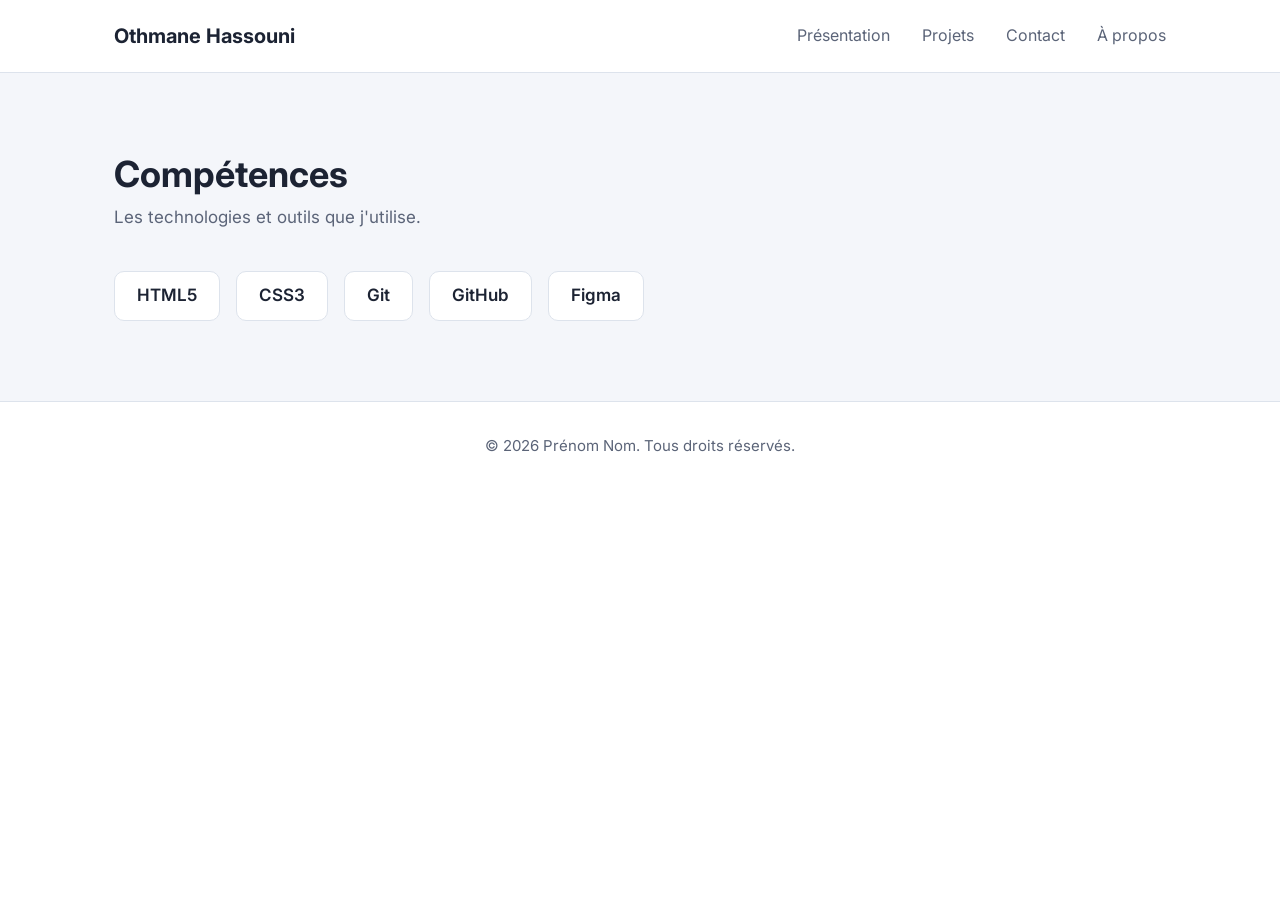
==== COMPÉTENCES.html @ f48d73fd "first up-dat" ====
<!DOCTYPE html>
<html lang="fr">
<head>
  <meta charset="UTF-8">
  <meta name="viewport" content="width=device-width, initial-scale=1.0">
  <meta name="description" content="Portfolio de Prénom Nom, apprenant développeur web.">
  <title>Othmane Hassouni — Portfolio</title>

  <!-- Police Inter (Google Fonts) -->
  <link rel="preconnect" href="https://fonts.googleapis.com">
  <link rel="preconnect" href="https://fonts.gstatic.com" crossorigin>
  <link href="https://fonts.googleapis.com/css2?family=Inter:wght@400;600;700&amp;display=swap" rel="stylesheet">

  <link rel="stylesheet" href="css/style.css">
</head>
<body>

  <!-- ========== EN-TÊTE ========== -->
  <header class="en-tete">
    <div class="conteneur en-tete__contenu">
      <a class="logo" href="index.html">Othmane Hassouni</a>
      <nav aria-label="Navigation principale">
        <ul class="menu">
          <li><a href="index.html">Présentation</a></li>
          <li><a href="PROJETS.html">Projets</a></li>
          <li><a href="CONTACT.html">Contact</a></li>
          <li><a href="COMPÉTENCES.html">À propos</a></li>
        </ul>
      </nav>
    </div>
  </header>

  <main>
 
 <!-- ========== COMPÉTENCES ========== -->
    <section id="competences" class="section section--claire">
      <div class="conteneur">
        <h2>Compétences</h2>
        <p class="section__intro">Les technologies et outils que j'utilise.</p>
        <ul class="competences">
          <li>HTML5</li>
          <li>CSS3</li>
          <li>Git</li>
          <li>GitHub</li>
          <li>Figma</li>
        </ul>
      </div>
    </section>

  <!-- ========== PIED DE PAGE ========== -->
  <footer class="pied">
    <div class="conteneur">
      <p>© 2026 Prénom Nom. Tous droits réservés.</p>
    </div>
  </footer>

</body>
</html>
---- css/style.css ----
/* ==========================================================
   Portfolio — modèle de départ (une seule page)
   Sommaire :
   1. Variables
   2. Base
   3. En-tête
   4. Présentation
   5. Sections communes
   6. Compétences
   7. Projets
   8. Contact
   9. Pied de page
   ========================================================== */

/* ---------- 1. Variables ---------- */
:root {
  /* Couleurs */
  --couleur-fond: #ffffff;
  --couleur-fond-clair: #f4f6fa;
  --couleur-texte: #1c2333;
  --couleur-texte-doux: #5b6478;
  --couleur-principale: #2f5bea;
  --couleur-bordure: #dde3ec;

  /* Typographie */
  --police: "Inter", Arial, sans-serif;

  /* Mise en page */
  --largeur-max: 1100px;
  --rayon: 10px;
}

/* ---------- 2. Base ---------- */
* {
  box-sizing: border-box;
}

body {
  margin: 0;
  font-family: var(--police);
  font-size: 17px;
  line-height: 1.6;
  color: var(--couleur-texte);
  background-color: var(--couleur-fond);
}

h1,
h2,
h3 {
  margin: 0;
  line-height: 1.2;
}

p {
  margin: 0;
}

ul {
  margin: 0;
  padding: 0;
  list-style: none;
}

a {
  color: inherit;
  text-decoration: none;
}

.conteneur {
  max-width: var(--largeur-max);
  margin: 0 auto;
  padding: 0 24px;
}

.bouton {
  display: inline-block;
  padding: 14px 28px;
  border: none;
  border-radius: var(--rayon);
  font-family: var(--police);
  font-size: 16px;
  font-weight: 600;
  color: #ffffff;
  background-color: var(--couleur-principale);
  cursor: pointer;
}

.lien {
  font-weight: 600;
  color: var(--couleur-principale);
}

/* ---------- 3. En-tête ---------- */
.en-tete {
  border-bottom: 1px solid var(--couleur-bordure);
}

.en-tete__contenu {
  display: flex;
  justify-content: space-between;
  align-items: center;
  height: 72px;
}

.logo {
  font-size: 20px;
  font-weight: 700;
}

.menu {
  display: flex;
  gap: 32px;
}

.menu a {
  font-size: 16px;
  color: var(--couleur-texte-doux);
}

/* ---------- 4. Présentation ---------- */
.presentation {
  padding: 96px 0;
}

.presentation__contenu {
  display: flex;
  justify-content: space-between;
  align-items: center;
  gap: 64px;
}

.presentation__texte {
  max-width: 600px;
}

.surtitre {
  margin-bottom: 8px;
  font-weight: 600;
  color: var(--couleur-principale);
}

.presentation h1 {
  font-size: 56px;
}

.metier {
  margin-top: 8px;
  margin-bottom: 24px;
  font-size: 24px;
  color: var(--couleur-texte-doux);
}

.presentation .bouton {
  margin-top: 32px;
}

.presentation__photo {
  width: 280px;
  height: 280px;
  border-radius: 50%;
}

/* ---------- 5. Sections communes ---------- */
.section {
  padding: 80px 0;
}

.section--claire {
  background-color: var(--couleur-fond-clair);
}

.section h2 {
  font-size: 36px;
}

.section__intro {
  margin-top: 8px;
  margin-bottom: 40px;
  color: var(--couleur-texte-doux);
}

/* ---------- 6. Compétences ---------- */
.competences {
  display: flex;
  gap: 16px;
}

.competences li {
  padding: 10px 22px;
  border: 1px solid var(--couleur-bordure);
  border-radius: var(--rayon);
  font-weight: 600;
  background-color: var(--couleur-fond);
}

/* ---------- 7. Projets ---------- */
/* Les projets sont empilés les uns sous les autres. */
.projet {
  display: flex;
  align-items: center;
  gap: 32px;
  margin-bottom: 24px;
  padding: 24px;
  border: 1px solid var(--couleur-bordure);
  border-radius: var(--rayon);
}

.projet__image {
  width: 320px;
  height: 200px;
  border-radius: var(--rayon);
}

.projet h3 {
  margin-bottom: 8px;
  font-size: 22px;
}

.projet p {
  color: var(--couleur-texte-doux);
}

.technologies {
  display: flex;
  gap: 8px;
  margin-top: 16px;
  margin-bottom: 16px;
}

.technologies li {
  padding: 4px 12px;
  border-radius: 6px;
  font-size: 14px;
  background-color: var(--couleur-fond-clair);
}

/* ---------- 8. Contact ---------- */
.formulaire {
  max-width: 560px;
}

.formulaire label {
  display: block;
  margin-bottom: 6px;
  font-weight: 600;
}

.formulaire input,
.formulaire textarea {
  display: block;
  width: 100%;
  margin-bottom: 20px;
  padding: 12px 14px;
  border: 1px solid var(--couleur-bordure);
  border-radius: var(--rayon);
  font-family: var(--police);
  font-size: 16px;
  color: var(--couleur-texte);
  background-color: var(--couleur-fond);
}

.reseaux {
  display: flex;
  gap: 24px;
  margin-top: 40px;
}

/* ---------- 9. Pied de page ---------- */
.pied {
  padding: 32px 0;
  border-top: 1px solid var(--couleur-bordure);
  font-size: 15px;
  text-align: center;
  color: var(--couleur-texte-doux);
}
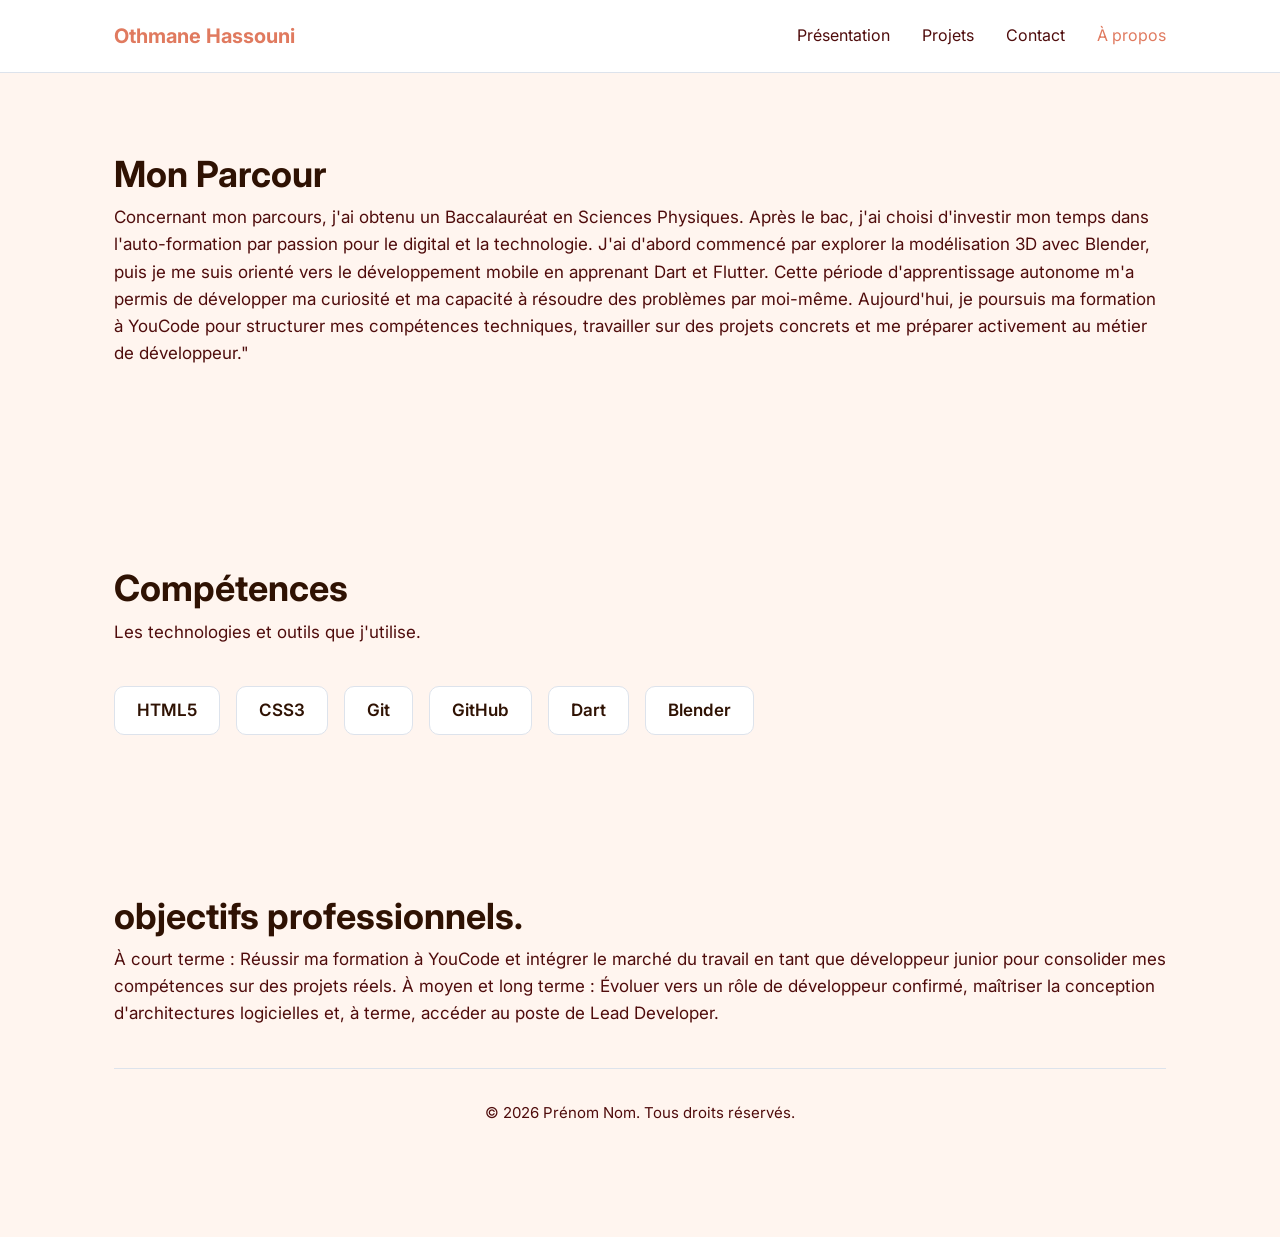
==== commit 48731957: "up-date" ====
--- a/COMPÉTENCES.html
+++ b/COMPÉTENCES.html
@@ -18,13 +18,13 @@
   <!-- ========== EN-TÊTE ========== -->
   <header class="en-tete">
     <div class="conteneur en-tete__contenu">
-      <a class="logo" href="index.html">Othmane Hassouni</a>
+      <a class="logo" href="index.html" >Othmane Hassouni</a>
       <nav aria-label="Navigation principale">
         <ul class="menu">
           <li><a href="index.html">Présentation</a></li>
           <li><a href="PROJETS.html">Projets</a></li>
           <li><a href="CONTACT.html">Contact</a></li>
-          <li><a href="COMPÉTENCES.html">À propos</a></li>
+          <li><a href="COMPÉTENCES.html" class="select">À propos</a></li>
         </ul>
       </nav>
     </div>
@@ -32,7 +32,18 @@
 
   <main>
  
- <!-- ========== COMPÉTENCES ========== -->
+ <!-- ========== Mon Parcour ========== -->
+    <section id="competences" class="section section--claire">
+      <div class="conteneur">
+        <h2>Mon  Parcour</h2>
+        <p class="section__intro">Concernant mon parcours, j'ai obtenu un Baccalauréat en Sciences Physiques. Après le bac, j'ai choisi d'investir mon temps dans l'auto-formation par passion pour le digital et la technologie.
+J'ai d'abord commencé par explorer la modélisation 3D avec Blender, puis je me suis orienté vers le développement mobile en apprenant Dart et Flutter.
+Cette période d'apprentissage autonome m'a permis de développer ma curiosité et ma capacité à résoudre des problèmes par moi-même. Aujourd'hui, 
+je poursuis ma formation à YouCode pour structurer mes compétences techniques, travailler sur des projets concrets et me préparer activement au métier de développeur."</p>
+
+      </div>
+    </section>
+         <!-- ========== COMPÉTENCES ========== -->
     <section id="competences" class="section section--claire">
       <div class="conteneur">
         <h2>Compétences</h2>
@@ -42,10 +53,20 @@
           <li>CSS3</li>
           <li>Git</li>
           <li>GitHub</li>
-          <li>Figma</li>
+          <li>Dart</li>
+          <li>Blender</li>
         </ul>
       </div>
     </section>
+     <!-- ========== objectifs professionnels========== -->
+    <section id="competences" class="section section--claire">
+      <div class="conteneur">
+        <h2>objectifs professionnels.</h2>
+        <p class="section__intro">À court terme : Réussir ma formation à YouCode et intégrer le marché du travail en tant que développeur junior pour consolider mes compétences sur des projets réels.
+
+À moyen et long terme : Évoluer vers un rôle de développeur confirmé, maîtriser la conception d'architectures logicielles et, à terme, accéder au poste de Lead Developer.</p>
+        
+
 
   <!-- ========== PIED DE PAGE ========== -->
   <footer class="pied">
--- a/css/style.css
+++ b/css/style.css
@@ -18,7 +18,7 @@
   --couleur-fond: #ffffff;
   --couleur-fond-clair: #f4f6fa;
   --couleur-texte: #1c2333;
-  --couleur-texte-doux: #5b6478;
+  --couleur-texte-doux: #4f0c0c;
   --couleur-principale: #2f5bea;
   --couleur-bordure: #dde3ec;
 
@@ -40,7 +40,7 @@
   font-family: var(--police);
   font-size: 17px;
   line-height: 1.6;
-  color: var(--couleur-texte);
+  color: #2f1203;
   background-color: var(--couleur-fond);
 }
 
@@ -81,7 +81,7 @@
   font-size: 16px;
   font-weight: 600;
   color: #ffffff;
-  background-color: var(--couleur-principale);
+  background-color: #E07A5F;
   cursor: pointer;
 }
 
@@ -105,6 +105,7 @@
 .logo {
   font-size: 20px;
   font-weight: 700;
+  color : #E07A5F
 }
 
 .menu {
@@ -121,6 +122,9 @@
 .presentation {
   padding: 96px 0;
 }
+.menu .select {
+    color: #E07A5F; 
+}
 
 .presentation__contenu {
   display: flex;
@@ -136,7 +140,7 @@
 .surtitre {
   margin-bottom: 8px;
   font-weight: 600;
-  color: var(--couleur-principale);
+  color: #E07A5F;
 }
 
 .presentation h1 {
@@ -166,7 +170,7 @@
 }
 
 .section--claire {
-  background-color: var(--couleur-fond-clair);
+  background-color: #fff5ef;
 }
 
 .section h2 {
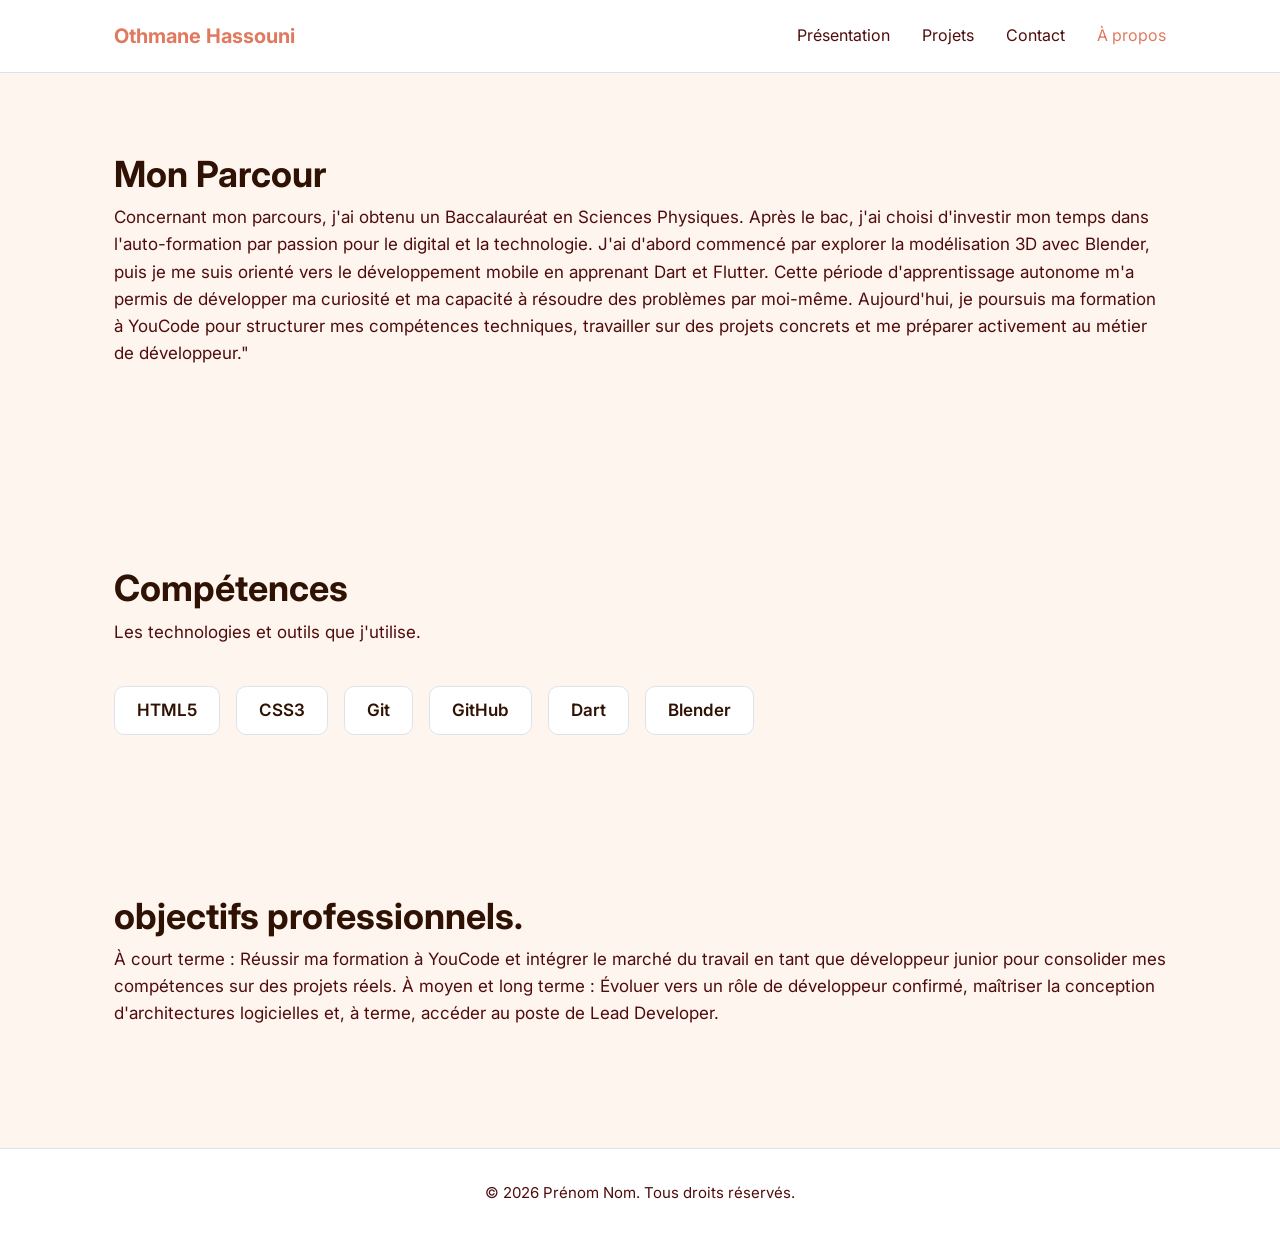
==== commit a51eca76: "up-date3" ====
--- a/COMPÉTENCES.html
+++ b/COMPÉTENCES.html
@@ -65,7 +65,8 @@
         <p class="section__intro">À court terme : Réussir ma formation à YouCode et intégrer le marché du travail en tant que développeur junior pour consolider mes compétences sur des projets réels.
 
 À moyen et long terme : Évoluer vers un rôle de développeur confirmé, maîtriser la conception d'architectures logicielles et, à terme, accéder au poste de Lead Developer.</p>
-        
+           </div>
+    </section>
 
 
   <!-- ========== PIED DE PAGE ========== -->
--- a/css/style.css
+++ b/css/style.css
@@ -199,8 +199,14 @@
 
 /* ---------- 7. Projets ---------- */
 /* Les projets sont empilés les uns sous les autres. */
+.projets {
+ display: grid;
+ grid-template-columns: 50% 50% ;
+ gap: 32px;
+}
 .projet {
   display: flex;
+  flex-direction: column;
   align-items: center;
   gap: 32px;
   margin-bottom: 24px;
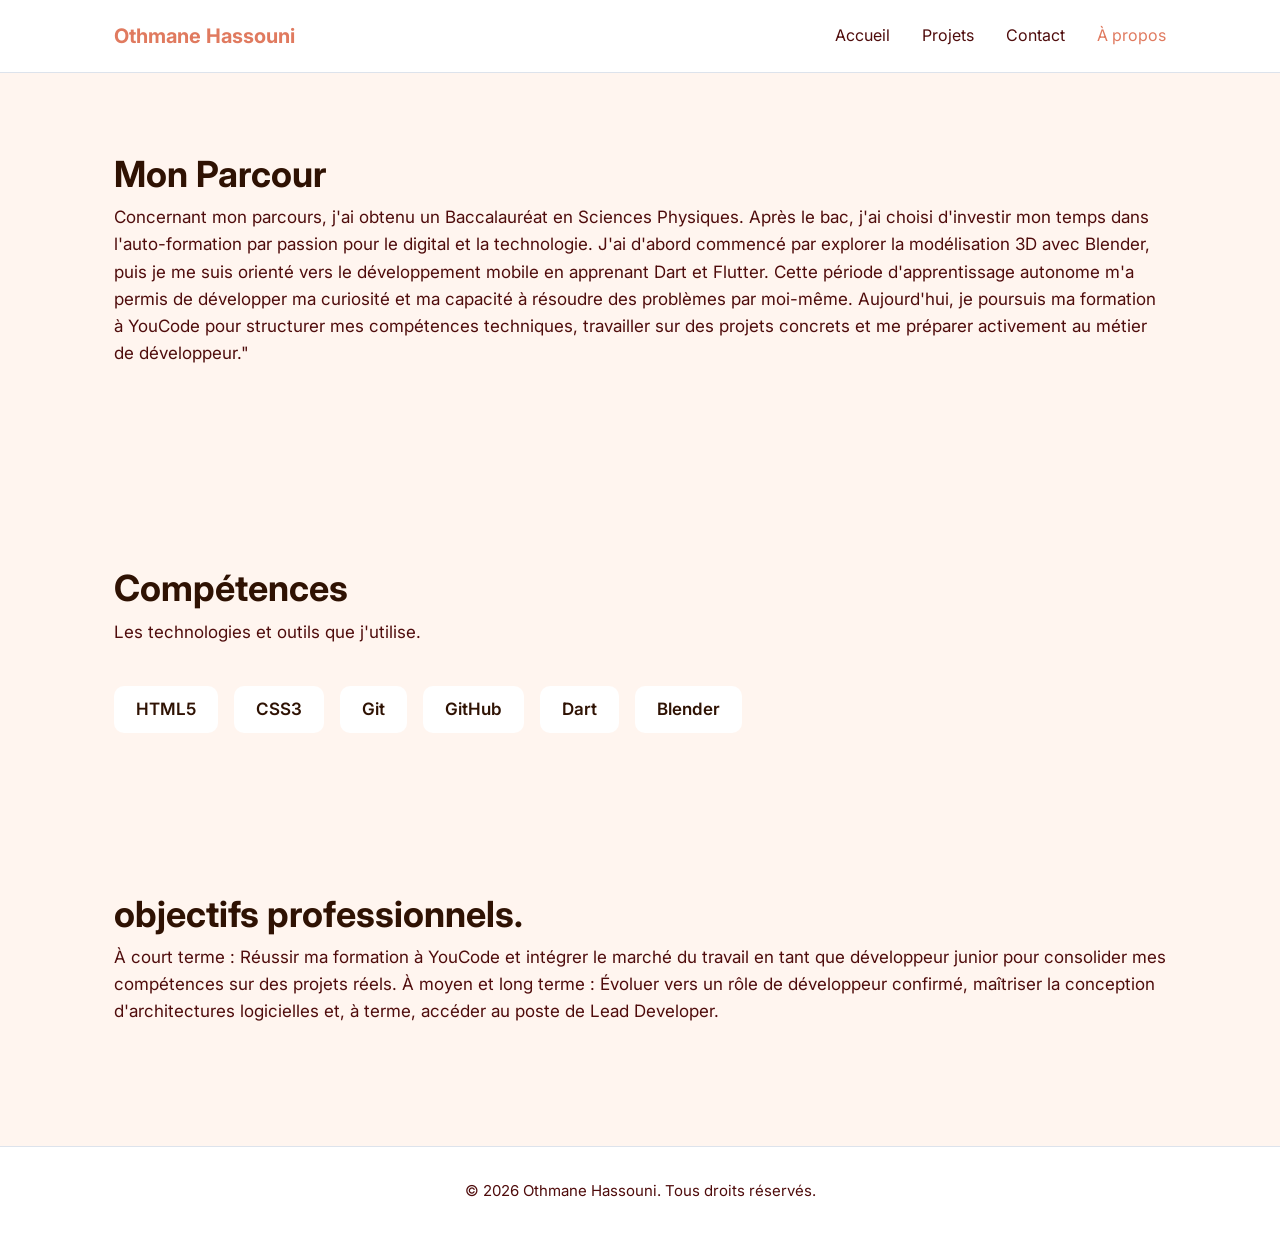
==== commit 1f4671c8: "up-date 5" ====
--- a/COMPÉTENCES.html
+++ b/COMPÉTENCES.html
@@ -21,7 +21,7 @@
       <a class="logo" href="index.html" >Othmane Hassouni</a>
       <nav aria-label="Navigation principale">
         <ul class="menu">
-          <li><a href="index.html">Présentation</a></li>
+          <li><a href="index.html">Accueil</a></li>
           <li><a href="PROJETS.html">Projets</a></li>
           <li><a href="CONTACT.html">Contact</a></li>
           <li><a href="COMPÉTENCES.html" class="select">À propos</a></li>
@@ -72,7 +72,7 @@
   <!-- ========== PIED DE PAGE ========== -->
   <footer class="pied">
     <div class="conteneur">
-      <p>© 2026 Prénom Nom. Tous droits réservés.</p>
+      <p>© 2026 Othmane Hassouni. Tous droits réservés.</p>
     </div>
   </footer>
 
--- a/css/style.css
+++ b/css/style.css
@@ -87,7 +87,7 @@
 
 .lien {
   font-weight: 600;
-  color: var(--couleur-principale);
+  color: #E07A5F;
 }
 
 /* ---------- 3. En-tête ---------- */
@@ -191,7 +191,6 @@
 
 .competences li {
   padding: 10px 22px;
-  border: 1px solid var(--couleur-bordure);
   border-radius: var(--rayon);
   font-weight: 600;
   background-color: var(--couleur-fond);
@@ -211,7 +210,7 @@
   gap: 32px;
   margin-bottom: 24px;
   padding: 24px;
-  border: 1px solid var(--couleur-bordure);
+  background-color: #fff5ef;
   border-radius: var(--rayon);
 }
 
@@ -229,19 +228,30 @@
 .projet p {
   color: var(--couleur-texte-doux);
 }
+.projet__texte {
+  display:flex;
+  flex-direction: column;
+  flex-grow: 1;
+  gap: 16px;.
+
+
+}
 
 .technologies {
   display: flex;
+  align-items: flex-start;
   gap: 8px;
-  margin-top: 16px;
-  margin-bottom: 16px;
+  flex-grow: 1 ;
+  margin-top: auto ;
+
 }
 
 .technologies li {
   padding: 4px 12px;
   border-radius: 6px;
+  margin-top: auto ;
   font-size: 14px;
-  background-color: var(--couleur-fond-clair);
+  background-color: #ffffff;
 }
 
 /* ---------- 8. Contact ---------- */
@@ -261,7 +271,7 @@
   width: 100%;
   margin-bottom: 20px;
   padding: 12px 14px;
-  border: 1px solid var(--couleur-bordure);
+  border: 0px solid;
   border-radius: var(--rayon);
   font-family: var(--police);
   font-size: 16px;
